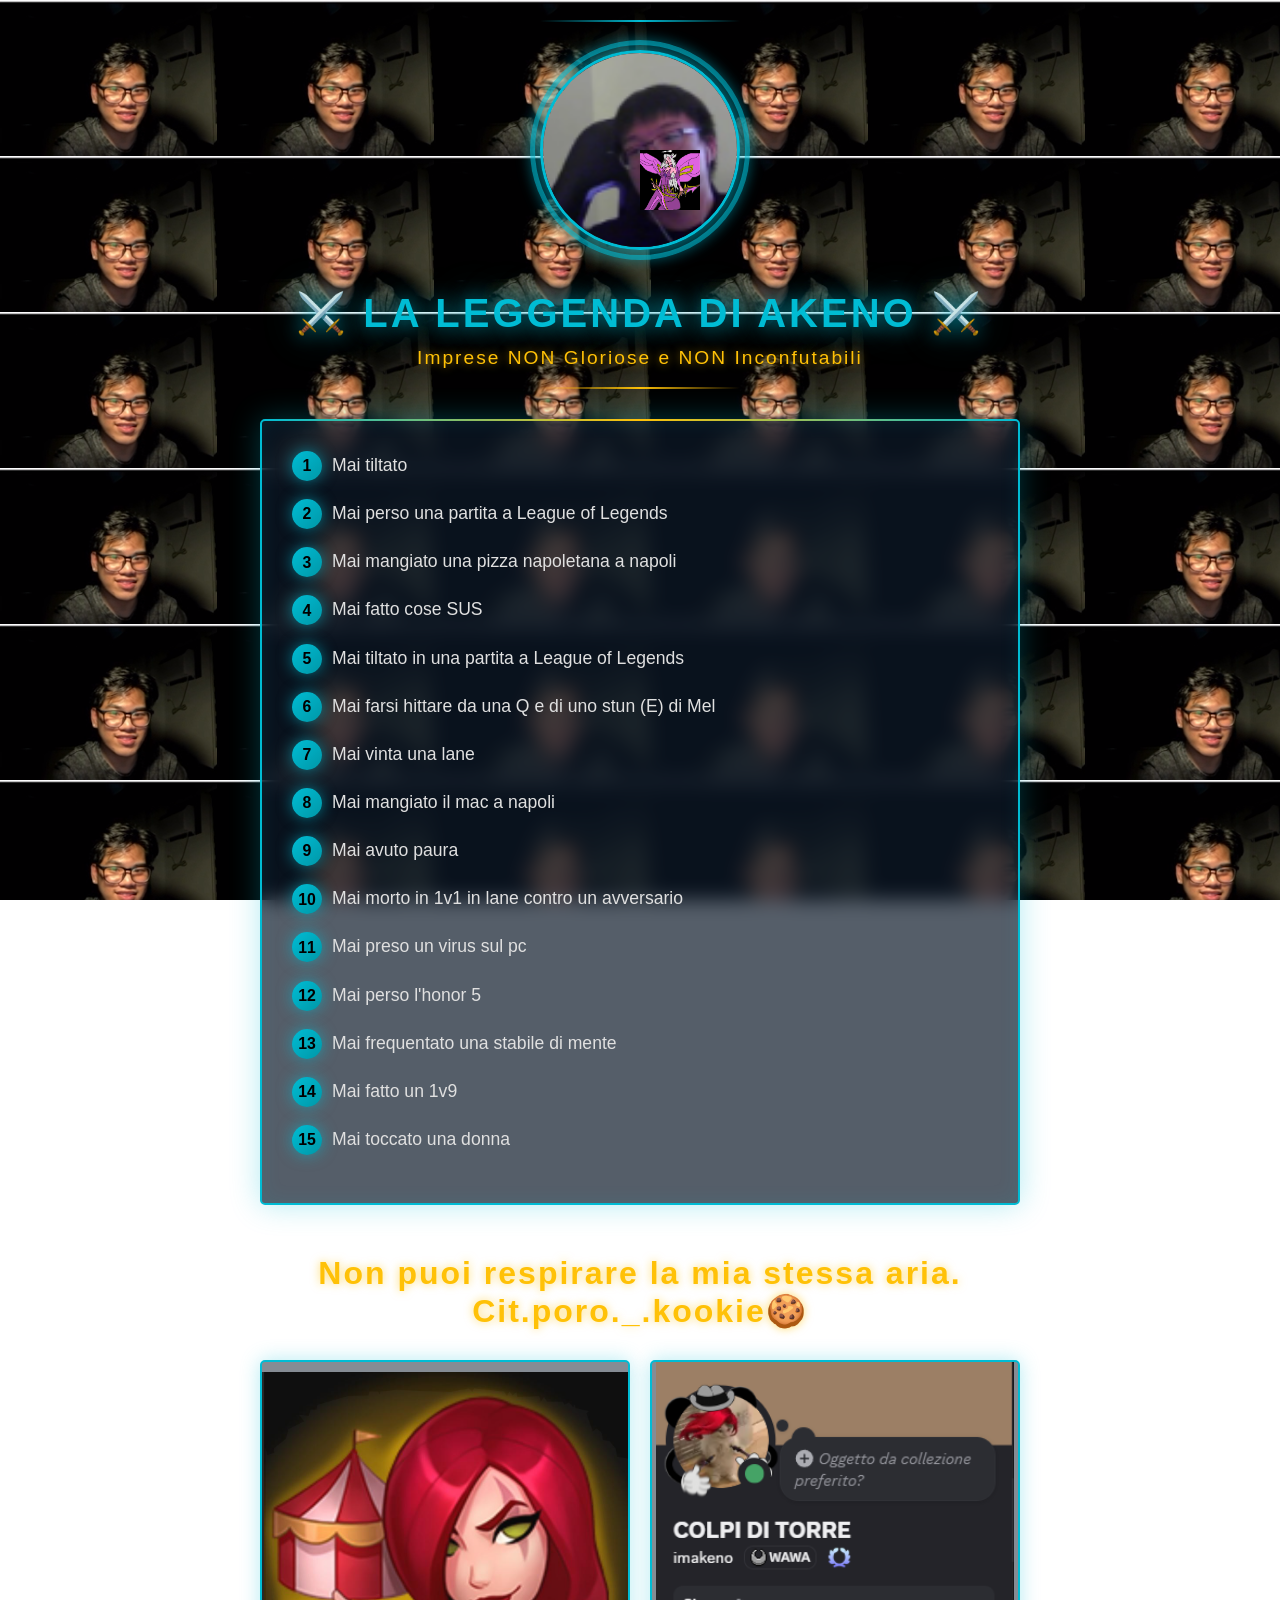
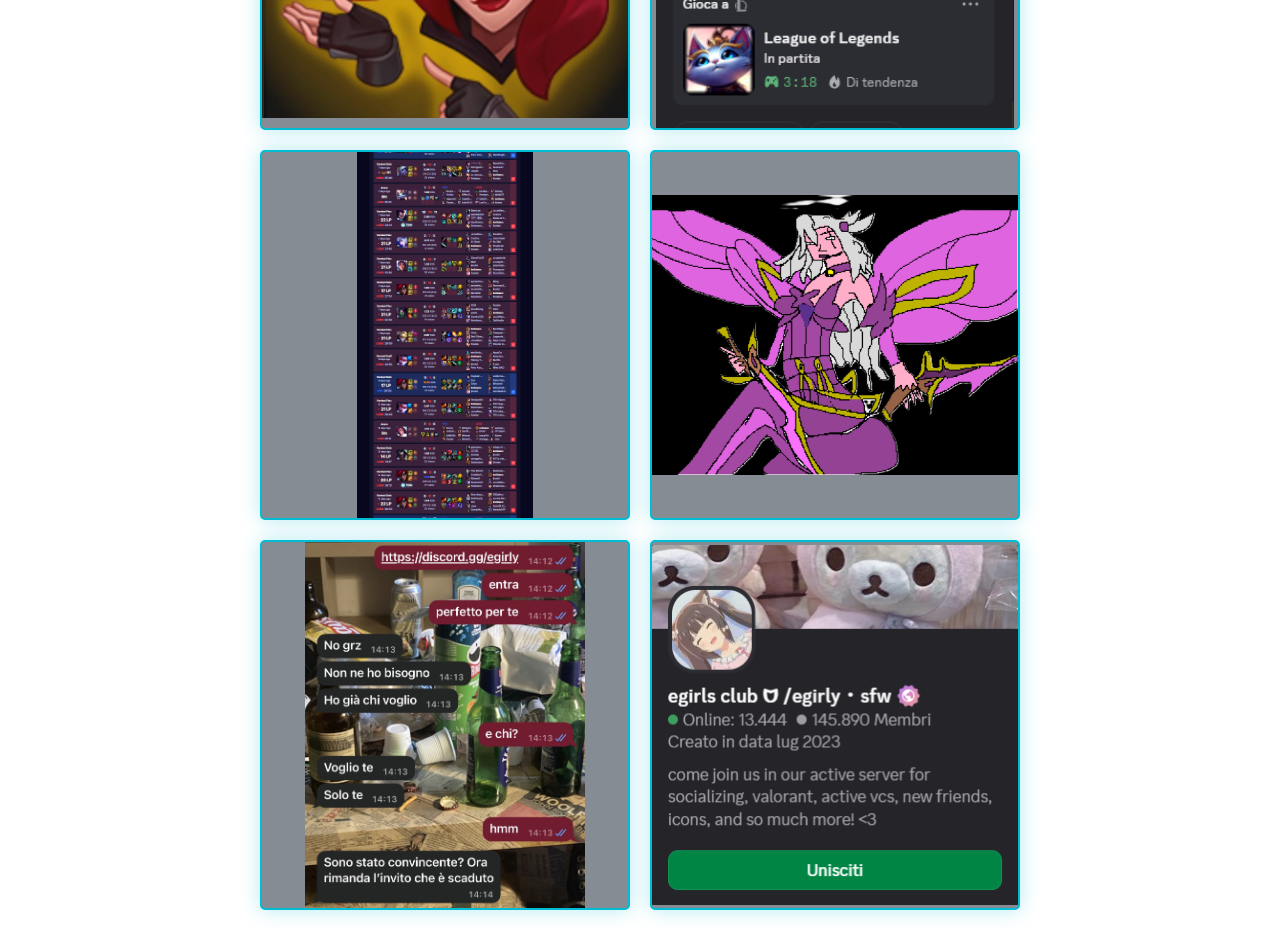
==== index.html @ 8d28e5eb "Add files via upload" ====
<!DOCTYPE html>
<html lang="it">
<head>
    <meta charset="UTF-8">
    <meta name="viewport" content="width=device-width, initial-scale=1.0">
    <title>La Leggenda di Akeno</title>
    <link rel="stylesheet" href="css-lista.css">
</head>
<body>

    <div class="container">
        <div class="header">
            <div class="orbit-container">
                <div class="orbit"></div>
                <img src="akenos.png" alt="Akeno" class="orbit-image">
                <div class="orbit-element"><img src="kata disegno.png" alt="katawing"></div>
            </div>
            <h1>⚔️ LA LEGGENDA DI AKENO ⚔️</h1>
            <p class="subtitle">Imprese NON Gloriose e NON Inconfutabili</p>
        </div>

        <div class="list-container">
            <ol>
                <li>Mai tiltato</li>
                <li>Mai perso una partita a League of Legends</li>
                <li>Mai mangiato una pizza napoletana a napoli</li>
                <li>Mai fatto cose SUS</li>
                <li>Mai tiltato in una partita a League of Legends</li>
                <li>Mai farsi hittare da una Q e di uno stun (E) di Mel</li>
                <li>Mai vinta una lane</li>
                <li>Mai mangiato il mac a napoli</li>
                <li>Mai avuto paura</li>
                <li>Mai morto in 1v1 in lane contro un avversario</li>
                <li>Mai preso un virus sul pc</li>
                <li>Mai perso l'honor 5</li>
                <li>Mai frequentato una stabile di mente</li>
                <li>Mai fatto un 1v9</li>
                <li>Mai toccato una donna</li>
            </ol>
        </div>

        <div class="gallery-section">
            <h2>Non puoi respirare la mia stessa aria. Cit.poro._.kookie🍪</h2>
            <div class="gallery-grid">
                <div class="gallery-item">
                    <img src="clown.png" alt="akeno irl">
                    <div class="gallery-overlay">
                        <p>AKENO IRL</p>
                    </div>
                </div>
                <div class="gallery-item">
                    <img src="ds prof.png" alt="E-girl confirmed">
                    <div class="gallery-overlay">
                        <p>E-GIRL CONFIRMED</p>
                    </div>
                </div>
                <div class="gallery-item">
                    <img src="img1.png" alt="Magical Night">
                    <div class="gallery-overlay">
                        <p>MAGICAL NIGHT</p>
                    </div>
                </div>
                <div class="gallery-item">
                    <img src="kata disegno.png" alt="Il disegno del prof">
                    <div class="gallery-overlay">
                        <p>IL DISEGNO DEL PROF</p>
                    </div>
                </div>
                <div class="gallery-item">
                    <img src="SIMP.png" alt="SIMP">
                    <div class="gallery-overlay">
                        <p>HARD SIMPING</p>
                    </div>
                </div>
                <div class="gallery-item">
                    <img src="GOD LIKE TIER SERVER.png" alt="GOD LIKE TIER SERVER">
                    <div class="gallery-overlay">
                        <p>GOD LIKE TIER SERVER</p>
                        <BR>
                        <a href="https://discord.gg/egirly" target="_blank">LINK AL SERVER</a>
                    </div>
                </div>
            </div>
        </div>
    </div>
</body>
</html>
---- css-lista.css ----
*{
            margin: 0;
            padding: 0;
            box-sizing: border-box;
        }

        body {
            font-family: 'Arial', sans-serif;
                background-position:no-repeat;
                background-attachment: fixed;
                background-image: url("filippino bros.png");
                background-size:auto;
                position: relative;
                overflow-x: hidden;
        }

        /* Background animato con particelle 
        body::before {
            content: '';
            position: fixed;
            top: 0;
            left: 0;
            width: 100%;
            height: 100%;
            background: 
                radial-gradient(circle at 20% 50%, rgba(0, 188, 212, 0.1) 0%, transparent 50%),
                radial-gradient(circle at 80% 80%, rgba(255, 193, 7, 0.05) 0%, transparent 50%);
            pointer-events: none;
            z-index: 1;
        }


        /* Linee geometriche di sfondo 
        body::after {
            content: '';
            position: fixed;
            top: 0;
            left: 0;
            width: 100%;
            height: 100%;
            background-image: 
                linear-gradient(0deg, transparent 24%, rgba(0, 188, 212, 0.05) 25%, rgba(0, 188, 212, 0.05) 26%, transparent 27%, transparent 74%, rgba(0, 188, 212, 0.05) 75%, rgba(0, 188, 212, 0.05) 76%, transparent 77%, transparent),
                linear-gradient(90deg, transparent 24%, rgba(0, 188, 212, 0.05) 25%, rgba(0, 188, 212, 0.05) 26%, transparent 27%, transparent 74%, rgba(0, 188, 212, 0.05) 75%, rgba(0, 188, 212, 0.05) 76%, transparent 77%, transparent);
            background-size: 50px 50px;
            pointer-events: none;
            z-index: 1;
        }
*/
        .container {
            position: relative;
            z-index: 2;
            max-width: 800px;
            margin: 0 auto;
            padding: 40px 20px;
        }

        .header {
            text-align: center;
            margin-bottom: 50px;
            position: relative;
        }

        .header::before {
            content: '';
            position: absolute;
            top: -20px;
            left: 50%;
            transform: translateX(-50%);
            width: 200px;
            height: 2px;
            background: linear-gradient(90deg, transparent, #00bcd4, transparent);
        }

        .header::after {
            content: '';
            position: absolute;
            bottom: -20px;
            left: 50%;
            transform: translateX(-50%);
            width: 200px;
            height: 2px;
            background: linear-gradient(90deg, transparent, #ffc107, transparent);
        }

.orbit-container {
    position: relative;
    width: 220px;
    height: 220px;
    margin: 0 auto 30px;
}

.orbit-image {
    position: absolute;
    width: 200px;
    height: 200px;
    top: 50%;
    left: 50%;
    transform: translate(-50%, -50%);
    border-radius: 50%;
    object-fit: cover;
    border: 3px solid #00bcd4;
    box-shadow: 0 0 20px rgba(0, 188, 212, 0.8);
    z-index: 10;
    transition: all 0.3s ease;
}

.orbit-image:hover {
    box-shadow: 0 0 30px rgba(0, 188, 212, 1), 0 0 50px rgba(255, 193, 7, 0.5);
    border-color: #03f869;
    transform: translate(-50%, -50%) scale(1.05);
}

/* Cerchio azzurro di sfondo */
.orbit {
    position: absolute;
    width: 100%;
    height: 100%;
    border: 5px solid #00bcd4;
    border-radius: 50%;
    opacity: 0.6;
    box-shadow: 0 0 15px rgba(0, 188, 212, 0.5), inset 0 0 15px rgba(0, 188, 212, 0.3);
    box-sizing: border-box;
}

/* Elemento orbitante posizionato perfettamente al centro */
.orbit-element {
    position: absolute;
    width: 60px;
    height: 60px;
    top: 50%;
    left: 50%;
    /* Centra l'elemento su se stesso e applica l'animazione di orbita */
    animation: orbitRotate 3s linear infinite;
    z-index: 40;
}

.orbit-element img {
    width: 100%;
    height: 100%;
    display: block;
    /* Opzionale: evita che l'immagine di Kata ruoti sottosopra mentre gira */
    animation: counterRotate 8s linear infinite;
}

/*--- ANIMAZIONI ---*/

@keyframes orbitRotate {
    from {
        /* Parte dal centro, si sposta di 65px verso destra (raggio dell'orbita) e ruota da 0° */
        transform: translate(-50%, -50%) rotate(0deg) translateX(125px);
    }
    to {
        /* Compie un giro completo di 360° mantenendo la distanza di 65px */
        transform: translate(-50%, -50%) rotate(360deg) translateX(125px);
    }
}

/* Mantiene l'icona dritta (non ruotata) durante il movimento */
@keyframes counterRotate {
    from {
        transform: rotate(0deg);
    }
    to {
        transform: rotate(-360deg);
    }
}

        h1 {
            color: #00bcd4;
            font-size: 2.5em;
            text-shadow: 0 0 20px rgba(0, 188, 212, 0.8), 0 0 40px rgba(0, 188, 212, 0.4);
            letter-spacing: 3px;
            margin-bottom: 10px;
            font-weight: bold;
        }

        .subtitle {
            color: #ffc107;
            font-size: 1.2em;
            text-shadow: 0 0 10px rgba(255, 193, 7, 0.6);
            letter-spacing: 2px;
        }

        .list-container {
            background: rgba(13, 27, 42, 0.7);
            border: 2px solid #00bcd4;
            border-radius: 5px;
            padding: 30px;
            box-shadow: 
                0 0 30px rgba(0, 188, 212, 0.3),
                inset 0 0 20px rgba(0, 188, 212, 0.1);
            backdrop-filter: blur(10px);
            position: relative;
        }

        .list-container::before {
            content: '';
            position: absolute;
            top: -2px;
            left: 0;
            right: 0;
            height: 2px;
            background: linear-gradient(90deg, transparent, #ffc107, transparent);
        }

        ol {
            list-style: none;
            counter-reset: list-counter;
        }

        li {
            counter-increment: list-counter;
            color: #e0e0e0;
            margin-bottom: 20px;
            padding-left: 40px;
            position: relative;
            font-size: 1.1em;
            line-height: 1.6;
            transition: all 0.3s ease;
        }

        li::before {
            content: counter(list-counter);
            position: absolute;
            left: 0;
            top: 0;
            width: 30px;
            height: 30px;
            background: linear-gradient(135deg, #00bcd4, #0097a7);
            color: #000;
            display: flex;
            align-items: center;
            justify-content: center;
            font-weight: bold;
            border-radius: 50%;
            box-shadow: 0 0 15px rgba(0, 188, 212, 0.6);
            font-size: 0.9em;
        }

        li:hover {
            color: #00bcd4;
            transform: translateX(10px);
            text-shadow: 0 0 10px rgba(0, 188, 212, 0.6);
        }

        li:hover::before {
            background: linear-gradient(135deg, #ffc107, #ff8f00);
            box-shadow: 0 0 20px rgba(255, 193, 7, 0.8);
        }

        /* Particelle animate */
        @keyframes float {
            0%, 100% {
                transform: translateY(0px) translateX(0px);
                opacity: 0;
            }
            50% {
                opacity: 0.5;
            }
        }

        .particle {
            position: fixed;
            pointer-events: none;
            z-index: 0;
        }

        .particle::before {
            content: '';
            display: block;
            width: 4px;
            height: 4px;
            background: #00bcd4;
            border-radius: 50%;
            box-shadow: 0 0 10px #00bcd4;
            animation: float 10s infinite;
        }

        @media (max-width: 600px) {
            h1 {
                font-size: 1.8em;
            }

            .list-container {
                padding: 20px;
            }

            li {
                font-size: 1em;
                padding-left: 35px;
            }
        }

        /* Galleria */
        .gallery-section {
            margin-top: 50px;
            position: relative;
            z-index: 2;
        }

        .gallery-section h2 {
            color: #ffc107;
            font-size: 2em;
            text-align: center;
            margin-bottom: 30px;
            text-shadow: 0 0 10px rgba(255, 193, 7, 0.6);
            letter-spacing: 2px;
        }

        .gallery-grid {
            display: grid;
            grid-template-columns: repeat(auto-fit, minmax(250px, 1fr));
            gap: 20px;
            width: 100%;
        }

        .gallery-item {
            position: relative;
            overflow: hidden;
            border: 2px solid #00bcd4;
            border-radius: 5px;
            aspect-ratio: 1;
            cursor: pointer;
            box-shadow: 0 0 20px rgba(0, 188, 212, 0.3);
            transition: all 0.3s ease;
            background: rgba(13, 27, 42, 0.5);
        }

        .gallery-item img {
            width: 100%;
            height: 100%;
            object-fit:contain;
            transition: transform 0.3s ease, filter 0.3s ease;
        }

        .gallery-item:hover {
            box-shadow: 0 0 30px rgba(0, 188, 212, 0.6), 0 0 50px rgba(255, 193, 7, 0.3);
            border-color: #ffc107;
            transform: scale(1.02);
        }

        .gallery-item:hover img {
            transform: scale(1.05);
            filter: brightness(1.1);
        }

        .gallery-overlay {
            position: absolute;
            bottom: 0;
            left: 0;
            right: 0;
            background: linear-gradient(180deg, transparent 0%, rgba(0, 0, 0, 0.8) 100%);
            padding: 20px;
            transform: translateY(100%);
            transition: transform 0.3s ease;
            display: flex;
            align-items: flex-end;
            justify-content: center;
            min-height: 60px;
        }

        .gallery-item:hover .gallery-overlay {
            transform: translateY(0);
        }

        .gallery-overlay p,a {
            color: #ff0000;
            font-size: 1.1em;
            text-align: center;
            text-shadow: 0 0 10px rgba(0, 188, 212, 0.8);
            font-weight: bold;
        }

        @media (max-width: 600px) {
            .gallery-grid {
                grid-template-columns: repeat(auto-fit, minmax(150px, 1fr));
                gap: 15px;
            }

            .gallery-section h2 {
                font-size: 1.5em;
            }
        }
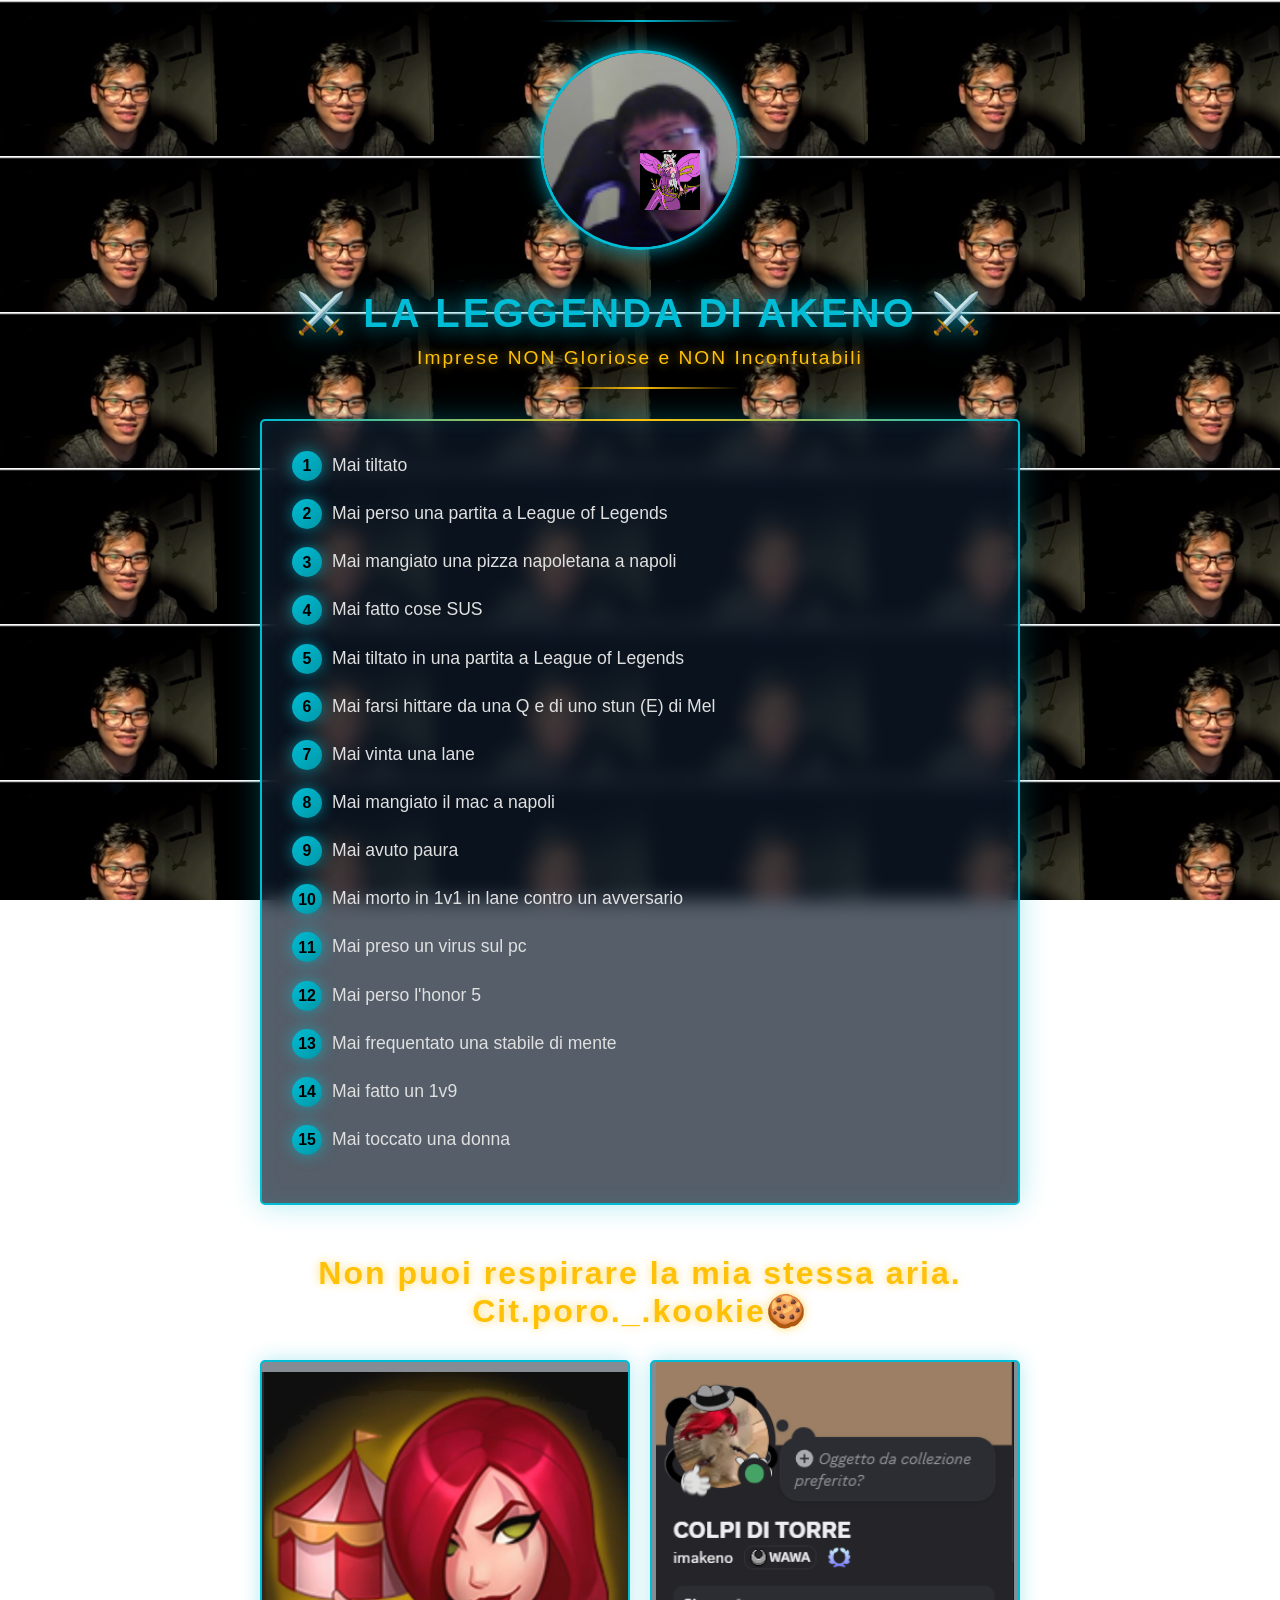
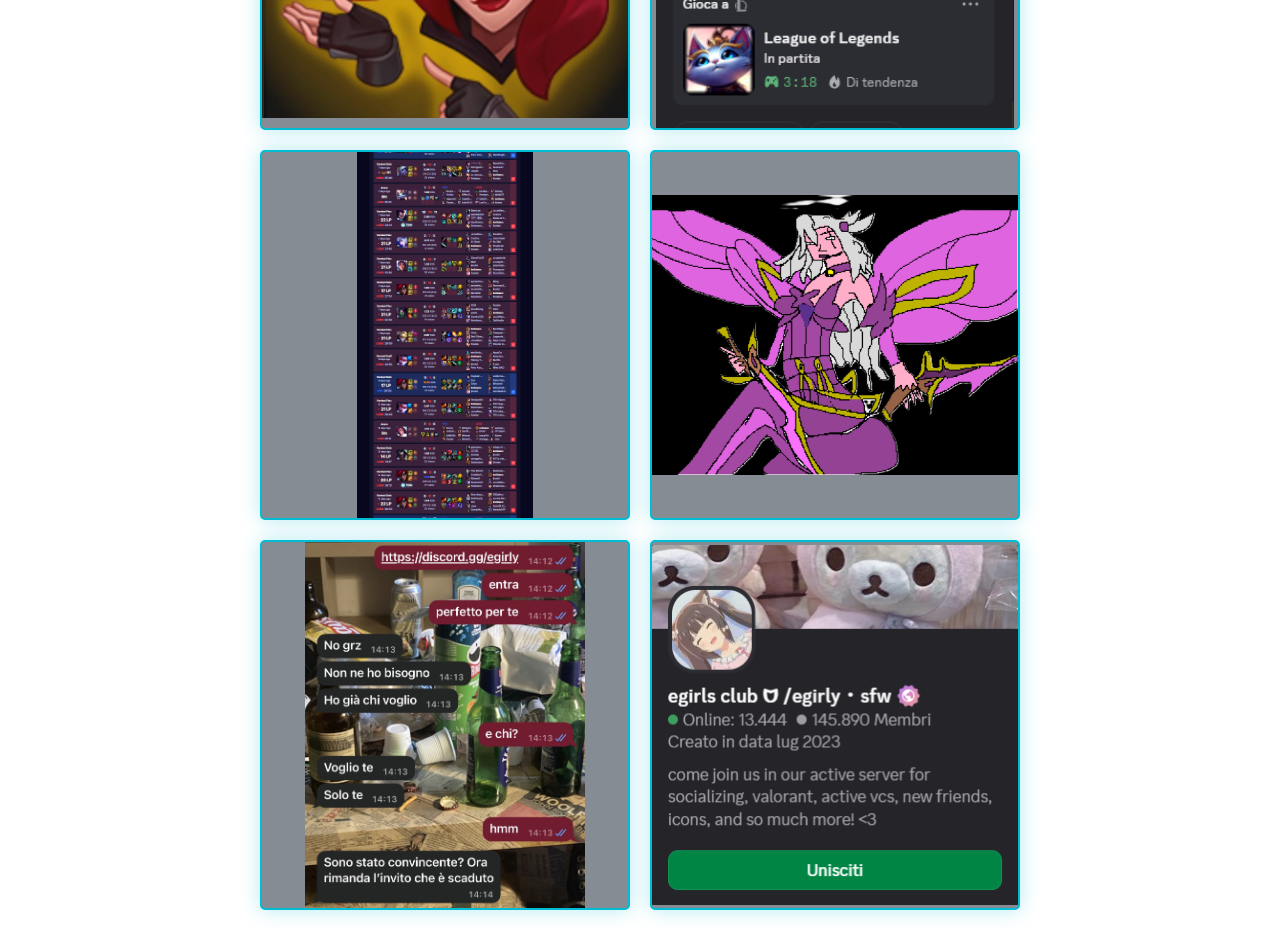
==== commit 9122ce8a: "Refactor index.html structure and update gallery section" ====
--- a/index.html
+++ b/index.html
@@ -11,7 +11,7 @@
     <div class="container">
         <div class="header">
             <div class="orbit-container">
-                <div class="orbit"></div>
+                <!-- <div class="orbit"></div> -->
                 <img src="akenos.png" alt="Akeno" class="orbit-image">
                 <div class="orbit-element"><img src="kata disegno.png" alt="katawing"></div>
             </div>
